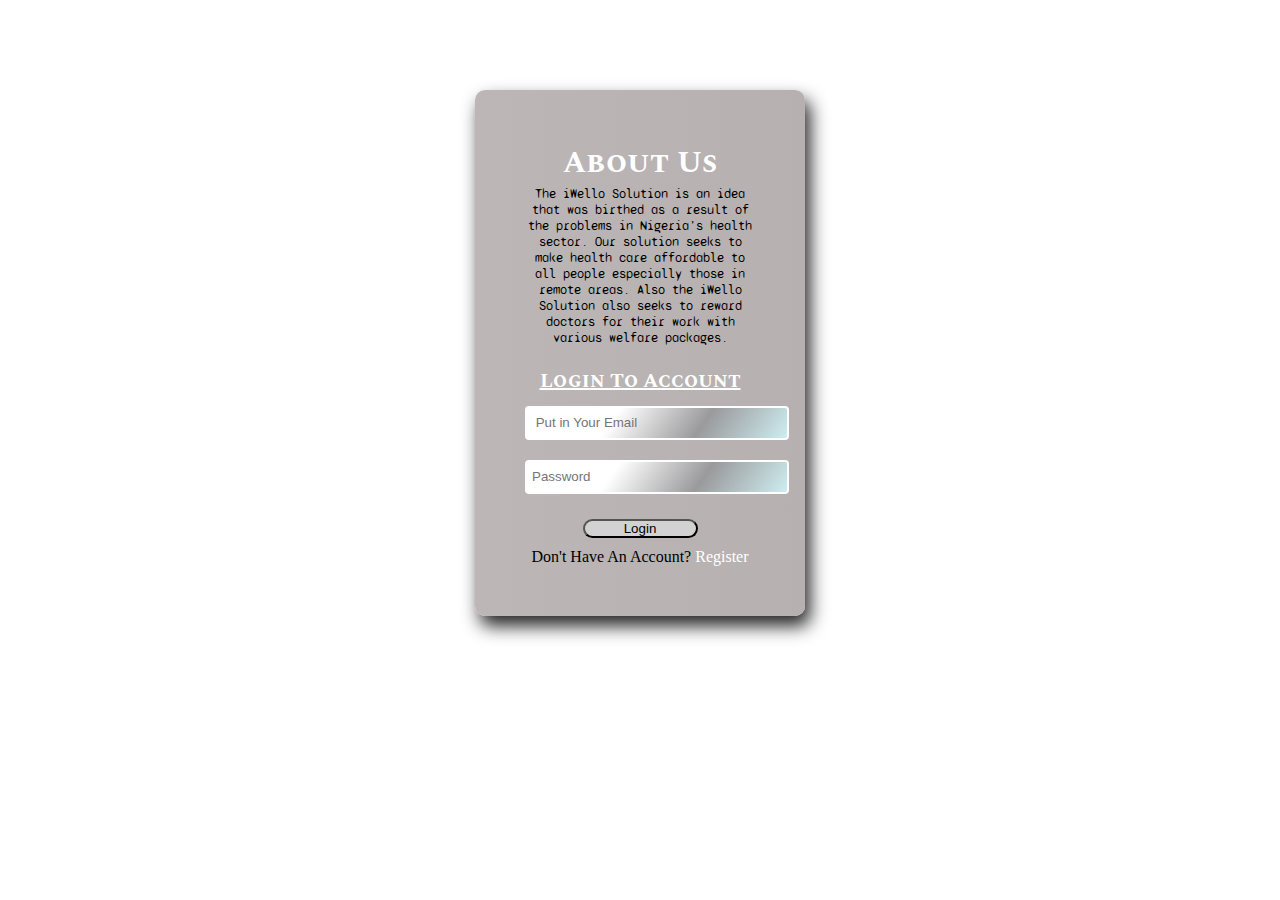
==== index.html @ 5a134721 "'log'" ====
<!DOCTYPE html>
<html lang="en">
<head>
    <meta charset="UTF-8">
    <meta name="viewport" content="width=device-width, initial-scale=1.0">
    <link href="https://fonts.googleapis.com/css2?family=Syne+Mono&display=swap" rel="stylesheet"> 
    <link href="https://fonts.googleapis.com/css2?family=Spectral+SC:wght@200&family=Syne+Mono&display=swap" rel="stylesheet"> 
    <script src="https://code.jquery.com/jquery-3.5.1.js" integrity="sha256-QWo7LDvxbWT2tbbQ97B53yJnYU3WhH/C8ycbRAkjPDc=" crossorigin="anonymous"></script>
    <link rel="stylesheet" href="https://use.fontawesome.com/releases/v5.14.0/css/all.css" integrity="sha384-HzLeBuhoNPvSl5KYnjx0BT+WB0QEEqLprO+NBkkk5gbc67FTaL7XIGa2w1L0Xbgc" crossorigin="anonymous">
    <link rel="stylesheet" href="style.css">
    <title>login</title>
</head>
<body>
    <div class="wrapper">
        <div class="about">
            <h1>About Us</h1>
            <p class="about-para">The iWello Solution is an idea that was birthed as  a result of the problems in Nigeria’s health sector. Our solution seeks to make health care affordable to all people especially those in remote areas. Also the iWello Solution also seeks to reward doctors for their work with various welfare packages.</p>
        </div>

        <div class="login">
            <h2>Login To Account</h2>
            <p class="head-para"></p>
            <input type="email" placeholder=" Put in Your Email" class="sigin-1">
            <br>
            <input type="password" placeholder="Password" >
            <br>
            <button class="btn1">Login</button>
            <p class="login-para2">Don't Have An Account? <a href="sigin.html" >Register</p>

        </div>
    </div>
</body>
</html>
---- style.css ----
*{
    margin: 0;
    padding: 0;

}

html{
    overflow-x: hidden;
}

body{
    background: white;
    text-align: center;
}

.wrapper{
    background: linear-gradient(450deg, rgb(189, 182, 182),rgb(182, 176, 176));
    text-align: center;
    width: 230px;
    height: auto;
    padding: 50px;
    margin: 7% auto;
    border-radius: 10px;
    box-shadow: 5px 10px 18px rgb(36, 36, 36);
}

.about h1{
    font-size: 30px;
    color: white;
    font-family: 'Spectral SC', serif;
    
}

.about{
    background-size: cover;
}

.about-para{
    font-size: 13px;
    font-family: 'Syne Mono', monospace;
}
input{
    padding: 5px;
    width:250px;
    height:20px;
    border-color: black;
    box-shadow: cadetblue;
    margin-bottom: 20px;
    background-image: linear-gradient(125deg,#fff, #fff,#BFC1D9,#C2F4F9 );
    border: 2px solid #fff;
    border-radius: 4px
}

h2{
    margin-top: 20px;
    font-size: 20px;
    text-decoration: underline;
    margin-bottom: 10px;
    color: white;
    font-family: 'Spectral SC', serif;
}

/*sigin styles*/
.wrapper2{
    background: linear-gradient(450deg, rgb(161, 158, 158),rgb(128, 125, 125));
    text-align: center;
    width: 230px;
    height: auto;
    padding: 50px;
    margin: 7% auto;
    border-radius: 10px;
    box-shadow: 5px 10px 18px rgb(36, 36, 36);
}


input{
    padding: 5px;
    width:250px;
    height:20px;
    border-color: black;
    box-shadow: cadetblue;
    margin-bottom: 20px;
    background-image: linear-gradient(125deg,#fff, #fff,#9a9a9c,#ceedf0 );
    border: 2px solid #fff;
    border-radius: 4px
}

h3{
    margin-top: 20px;
    font-size: 20px;
    margin-bottom: 10px;
    font-family: 'Spectral SC', serif;
    color: white;
    text-decoration: underline;
}

.check2{
    margin-top: -60%;
    margin-left: -95%;
}

.rem{
    margin-top: -40px;
    font-size: 15px;
}

.btn1{
    background-color: rgb(211, 210, 210);
    width: 50%;
    height: 50%;
    border-radius: 20px;
    margin-bottom: 10px;
    margin-top: 5px;
}

a{
    color: white;
    list-style: none;
    text-decoration: none;
}

a:hover{
    color: rgb(85, 84, 84);
}
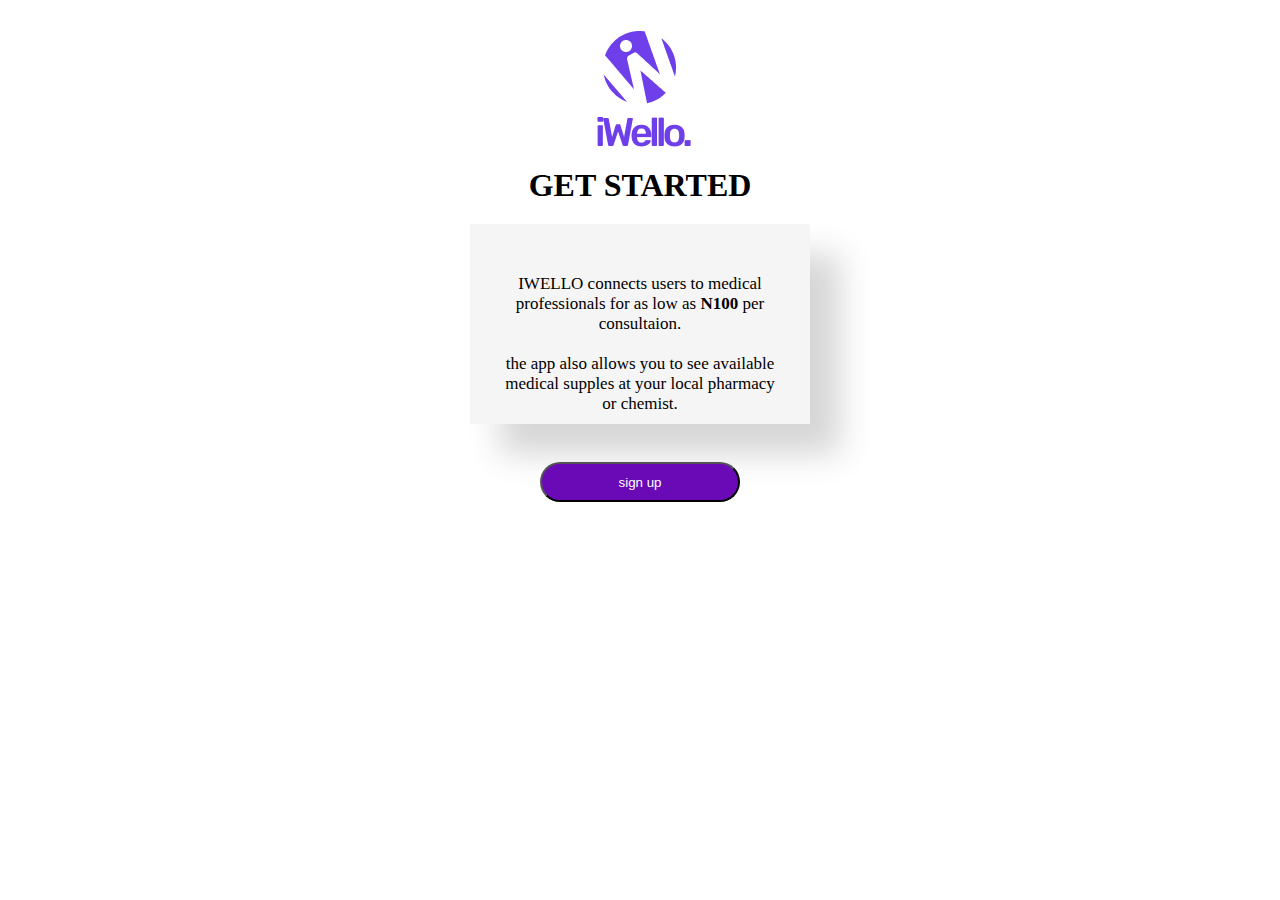
==== commit 1245ced0: "'login'" ====
--- a/index.html
+++ b/index.html
@@ -3,31 +3,28 @@
 <head>
     <meta charset="UTF-8">
     <meta name="viewport" content="width=device-width, initial-scale=1.0">
-    <link href="https://fonts.googleapis.com/css2?family=Syne+Mono&display=swap" rel="stylesheet"> 
-    <link href="https://fonts.googleapis.com/css2?family=Spectral+SC:wght@200&family=Syne+Mono&display=swap" rel="stylesheet"> 
-    <script src="https://code.jquery.com/jquery-3.5.1.js" integrity="sha256-QWo7LDvxbWT2tbbQ97B53yJnYU3WhH/C8ycbRAkjPDc=" crossorigin="anonymous"></script>
-    <link rel="stylesheet" href="https://use.fontawesome.com/releases/v5.14.0/css/all.css" integrity="sha384-HzLeBuhoNPvSl5KYnjx0BT+WB0QEEqLprO+NBkkk5gbc67FTaL7XIGa2w1L0Xbgc" crossorigin="anonymous">
+    <link rel="stylesheet" href="https://use.fontawesome.com/releases/v5.15.1/css/all.css" integrity="sha384-vp86vTRFVJgpjF9jiIGPEEqYqlDwgyBgEF109VFjmqGmIY/Y4HV4d3Gp2irVfcrp" crossorigin="anonymous">
     <link rel="stylesheet" href="style.css">
-    <title>login</title>
+    <title>Document</title>
 </head>
 <body>
-    <div class="wrapper">
-        <div class="about">
-            <h1>About Us</h1>
-            <p class="about-para">The iWello Solution is an idea that was birthed as  a result of the problems in Nigeria’s health sector. Our solution seeks to make health care affordable to all people especially those in remote areas. Also the iWello Solution also seeks to reward doctors for their work with various welfare packages.</p>
-        </div>
+    <div class="logo">
+        <img src="imgs/iwelloo logo.jpeg" alt="#">
+    </div>
 
-        <div class="login">
-            <h2>Login To Account</h2>
-            <p class="head-para"></p>
-            <input type="email" placeholder=" Put in Your Email" class="sigin-1">
-            <br>
-            <input type="password" placeholder="Password" >
-            <br>
-            <button class="btn1">Login</button>
-            <p class="login-para2">Don't Have An Account? <a href="sigin.html" >Register</p>
+    <div id="iwello">
+        <h1>GET STARTED</h1>
+    </div>
 
-        </div>
+    
+    <div class="content">
+        <p class="cont-para">IWELLO connects users to medical professionals for as low as <b>N100</b> per consultaion.</p>
+        <p class="cont-para">the app also allows you to see available medical supples at your local pharmacy or chemist.</p>
     </div>
+
+    
+<button class="btn"> <a href="sign.html"> sign up  </a></button>
+
+    <script type="javascript" src="main.js"></script>
 </body>
 </html>--- a/style.css
+++ b/style.css
@@ -1,7 +1,6 @@
 *{
     margin: 0;
     padding: 0;
-
 }
 
 html{
@@ -13,112 +12,112 @@
     text-align: center;
 }
 
-.wrapper{
-    background: linear-gradient(450deg, rgb(189, 182, 182),rgb(182, 176, 176));
-    text-align: center;
-    width: 230px;
-    height: auto;
-    padding: 50px;
-    margin: 7% auto;
-    border-radius: 10px;
-    box-shadow: 5px 10px 18px rgb(36, 36, 36);
+/* index page style*/
+/* this place covers the content on the index page*/
+.content{
+    padding: 20px;
+    font-size: 16px;
+    background: whitesmoke;
+    box-shadow: 30px 30px 30px #3333;
+    width: 300px;
+    margin: 8px auto;
+    margin-top: 20px;
 }
 
-.about h1{
-    font-size: 30px;
-    color: white;
-    font-family: 'Spectral SC', serif;
-    
+.cont-para{
+font-size: 17px;
+padding: 10px;
 }
 
-.about{
-    background-size: cover;
+.btn{
+    color: white;
+    background: rgb(105, 10, 182);
+    width: 200px;
+    height: 40px;
+    border-radius: 20px;
+    margin-top: 30px;
+    margin-bottom: 20px;
 }
 
-.about-para{
-    font-size: 13px;
-    font-family: 'Syne Mono', monospace;
-}
-input{
-    padding: 5px;
-    width:250px;
-    height:20px;
-    border-color: black;
-    box-shadow: cadetblue;
-    margin-bottom: 20px;
-    background-image: linear-gradient(125deg,#fff, #fff,#BFC1D9,#C2F4F9 );
-    border: 2px solid #fff;
-    border-radius: 4px
-}
-
-h2{
-    margin-top: 20px;
-    font-size: 20px;
-    text-decoration: underline;
-    margin-bottom: 10px;
+a{
+    text-decoration: none;
     color: white;
-    font-family: 'Spectral SC', serif;
-}
-
-/*sigin styles*/
-.wrapper2{
-    background: linear-gradient(450deg, rgb(161, 158, 158),rgb(128, 125, 125));
-    text-align: center;
-    width: 230px;
-    height: auto;
-    padding: 50px;
-    margin: 7% auto;
-    border-radius: 10px;
-    box-shadow: 5px 10px 18px rgb(36, 36, 36);
 }
 
 
-input{
-    padding: 5px;
-    width:250px;
-    height:20px;
-    border-color: black;
-    box-shadow: cadetblue;
-    margin-bottom: 20px;
-    background-image: linear-gradient(125deg,#fff, #fff,#9a9a9c,#ceedf0 );
-    border: 2px solid #fff;
-    border-radius: 4px
-}
+/* sign up page style*/
 
-h3{
-    margin-top: 20px;
-    font-size: 20px;
-    margin-bottom: 10px;
-    font-family: 'Spectral SC', serif;
-    color: white;
-    text-decoration: underline;
-}
-
-.check2{
-    margin-top: -60%;
-    margin-left: -95%;
-}
-
-.rem{
-    margin-top: -40px;
-    font-size: 15px;
-}
 
 .btn1{
-    background-color: rgb(211, 210, 210);
-    width: 50%;
-    height: 50%;
+    color: white;
+    background: rgb(105, 10, 182);
+    width: 200px;
+    height: 40px;
     border-radius: 20px;
+    margin-top: 10px;
     margin-bottom: 10px;
-    margin-top: 5px;
 }
 
 a{
+    text-decoration: none;
     color: white;
-    list-style: none;
-    text-decoration: none;
 }
 
-a:hover{
-    color: rgb(85, 84, 84);
-}+.h-sign{
+    font-size: 20px;
+}
+
+
+/* inputs for all pages*/
+.wrapper{
+    padding: 20px;
+}
+
+input{
+    width: 250px;
+    height: 30px;
+    margin-top: 20px;
+    border-radius: 20px;
+    color: black;
+    background: rgb(211, 209, 206);
+    box-shadow: 5px 10px 10px rgba(7, 7, 7, 0.2);
+    border-style: solid;
+    
+
+}
+
+::-webkit-input-placeholder{
+    margin-left: 30px;
+}
+/*options , label and select on all pages*/
+
+
+select{
+    width: 250px;
+    height: 30px;
+    margin-top: 20px;
+    border-radius: 20px;
+    color: black;
+    background: rgb(211, 209, 206);
+    box-shadow: 5px 10px 10px rgba(7, 7, 7, 0.2);
+    border-style: solid;
+
+}
+
+option{
+    border-radius: 20px;
+    
+
+}
+
+p{
+    font-size: 12px;
+    margin-top: 20px;
+    margin-bottom: -20px;
+}
+
+
+.h-import{
+    margin-top: 30px;
+    font-size: 20px;
+}
